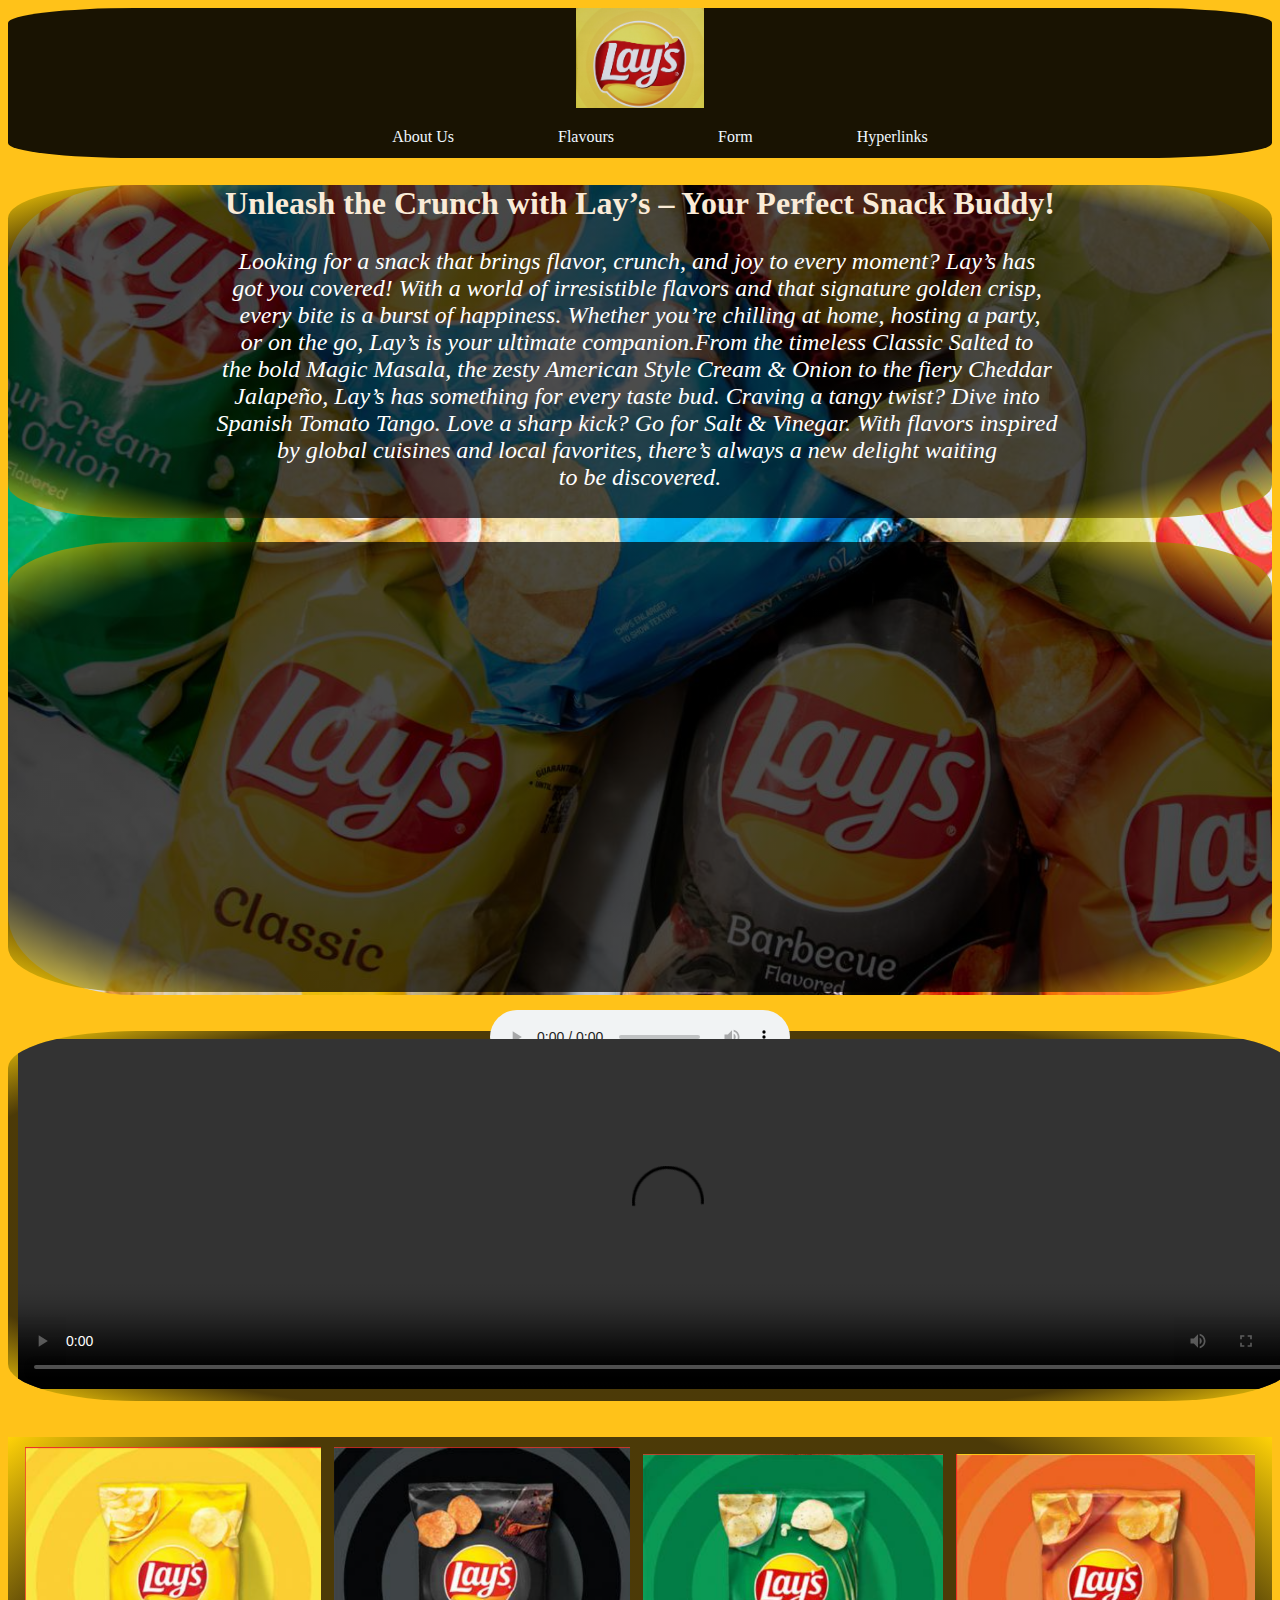
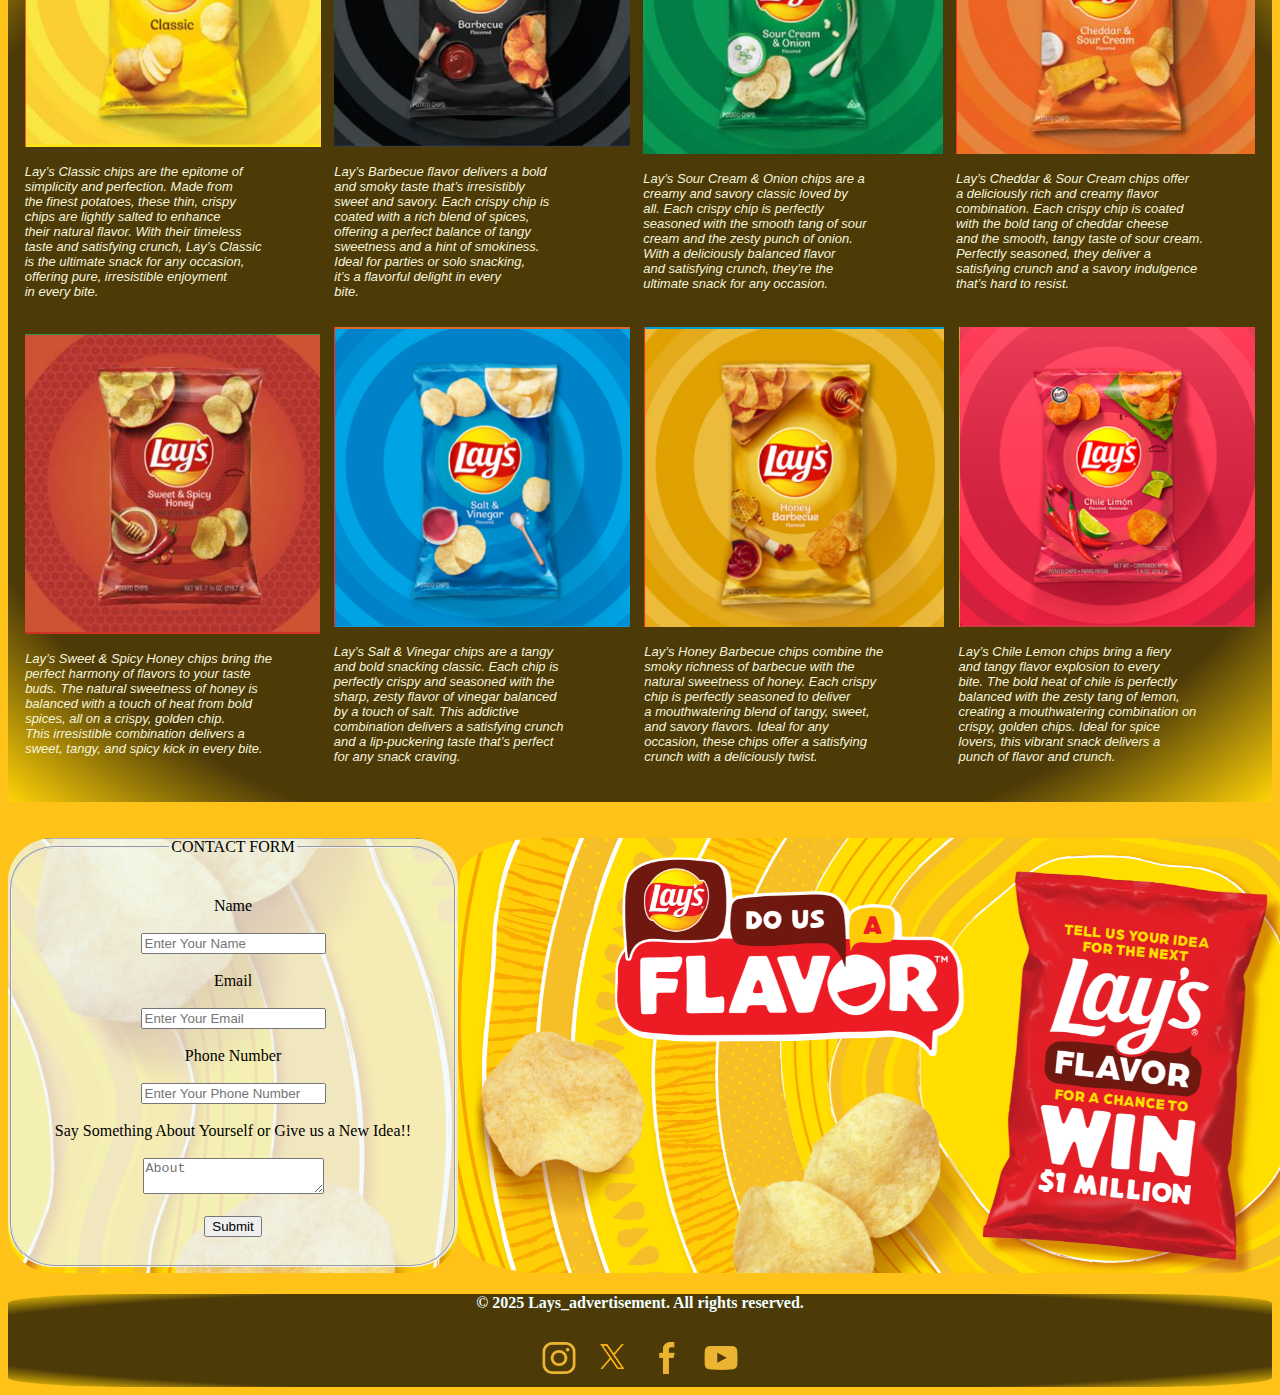
==== index.html @ 81a7016f "Update and rename lays.html to index.html" ====
<!DOCTYPE html>
<html lang="en">
<head>
    <meta charset="UTF-8">
    <meta name="viewport" content="width=device-width, initial-scale=1.0">
    <title>Lays</title>
    <link rel="stylesheet" href="lays.css">
</head>
<body>
    <header>
        <div>
            <img src="logo.jpg" height="100px">
        </div>
        <div id="navigate">
            <nav>
                <ul>
                    <li><a href="#About">About Us</a></li>
                    <li><a href="#Flavours">Flavours</a></li>
                    <li><a href="#Form">Form</a></li>
                    <li><a href="#Hyperlinks">Hyperlinks</a></li>
                </ul>
            </nav>
        </div>
    </header>

    <main>
        <section id="About">
            <div id="A">
                <div>
                    <h2>Unleash the Crunch with Lay’s – Your Perfect Snack Buddy!</h2>
<pre>Looking for a snack that brings flavor, crunch, and joy to every moment? Lay’s has 
got you covered! With a world of irresistible flavors and that signature golden crisp, 
every bite is a burst of happiness. Whether you’re chilling at home, hosting a party,
or on the go, Lay’s is your ultimate companion.From the timeless Classic Salted to 
the bold Magic Masala, the zesty American Style Cream & Onion to the fiery Cheddar 
Jalapeño, Lay’s has something for every taste bud. Craving a tangy twist? Dive into 
Spanish Tomato Tango. Love a sharp kick? Go for Salt & Vinegar. With flavors inspired 
by global cuisines and local favorites, there’s always a new delight waiting 
to be discovered.
                        </pre>
                </div>
                <div class="map">
                    <iframe 
                    src="https://www.google.com/maps/embed?pb=!1m18!1m12!1m3!1d3928.888107328095!2d76.90442!3d10.9687723!2m3!1f0!2f0!3f0!3m2!1i1024!2i768!4f13.1!3m3!1m2!1s0x3ba85ea6fa872763%3A0xfc12169b39ee7c49!2sA-1%20Chips!5e0!3m2!1sen!2sin!4v1698919931392!5m2!1sen!2sin" 
                    width="600" 
                    height="400" 
                    style="border:0;" 
                    allowfullscreen="" 
                    loading="lazy" 
                    referrerpolicy="no-referrer-when-downgrade">
                  </iframe>   
                  <embed type="video/webm" src="https://www.youtube.com/embed/3kaGxc2J-bs" width="600" height="400">
                               
                </div><br>
                
                <audio controls autoplay>
                    <source src="audio.mp3" type="audio/mp3">
                </audio>
            </div><br><br>
            <div id="move">
                
                <div id="slide"><video width="1300" height="350" controls >
                    <source src="v1.mp4" type="video/mp4">
                                </video></div>
                <div id="slide" ><video width="1300" height="350" controls>
                    <source src="v2.mp4" type="video/mp4">
                                </video></div>
                <div id="slide" ><video width="1300" height="350" controls>
                    <source src="v3.mp4" type="video/mp4">
                                </video></div>
            </div>
        </section><br><br>

        <section id="Flavours">
            <div id="Flavour">
                <div id="pic"><img src="p1.png" height="300">
                    <pre>
Lay’s Classic chips are the epitome of 
simplicity and perfection. Made from 
the finest potatoes, these thin, crispy 
chips are lightly salted to enhance 
their natural flavor. With their timeless 
taste and satisfying crunch, Lay’s Classic 
is the ultimate snack for any occasion, 
offering pure, irresistible enjoyment 
in every bite.
                    </pre>
                </div>
                <div id="pic"><img src="p2.png" height="300">
                    <pre>
Lay’s Barbecue flavor delivers a bold 
and smoky taste that’s irresistibly 
sweet and savory. Each crispy chip is 
coated with a rich blend of spices, 
offering a perfect balance of tangy 
sweetness and a hint of smokiness. 
Ideal for parties or solo snacking, 
it’s a flavorful delight in every 
bite.
                    </pre>
                </div>
                <div id="pic"><img src="p3.png" height="300">
                    <pre>
Lay’s Sour Cream & Onion chips are a 
creamy and savory classic loved by 
all. Each crispy chip is perfectly 
seasoned with the smooth tang of sour 
cream and the zesty punch of onion. 
With a deliciously balanced flavor 
and satisfying crunch, they’re the 
ultimate snack for any occasion.
                    </pre>
                </div>
                <div id="pic"><img src="p4.png" height="300">
                    <pre>
Lay’s Cheddar & Sour Cream chips offer 
a deliciously rich and creamy flavor 
combination. Each crispy chip is coated 
with the bold tang of cheddar cheese 
and the smooth, tangy taste of sour cream. 
Perfectly seasoned, they deliver a 
satisfying crunch and a savory indulgence 
that’s hard to resist.
                    </pre>
                </div>
                <div id="pic"><img src="p5.png" height="300">
                    <pre>
Lay’s Sweet & Spicy Honey chips bring the 
perfect harmony of flavors to your taste 
buds. The natural sweetness of honey is 
balanced with a touch of heat from bold 
spices, all on a crispy, golden chip. 
This irresistible combination delivers a 
sweet, tangy, and spicy kick in every bite.
                    </pre>
                </div>
                <div id="pic"><img src="p6.png" height="300">
                    <pre>
Lay’s Salt & Vinegar chips are a tangy 
and bold snacking classic. Each chip is 
perfectly crispy and seasoned with the 
sharp, zesty flavor of vinegar balanced 
by a touch of salt. This addictive 
combination delivers a satisfying crunch 
and a lip-puckering taste that’s perfect 
for any snack craving.
                    </pre>
                </div>
                <div id="pic"><img src="p7.png" height="300">
                    <pre>
Lay’s Honey Barbecue chips combine the 
smoky richness of barbecue with the 
natural sweetness of honey. Each crispy 
chip is perfectly seasoned to deliver 
a mouthwatering blend of tangy, sweet, 
and savory flavors. Ideal for any 
occasion, these chips offer a satisfying 
crunch with a deliciously twist.
                    </pre>
                </div>
                <div id="pic"><img src="p8.png" height="300">
                    <pre>
Lay’s Chile Lemon chips bring a fiery 
and tangy flavor explosion to every 
bite. The bold heat of chile is perfectly 
balanced with the zesty tang of lemon, 
creating a mouthwatering combination on 
crispy, golden chips. Ideal for spice 
lovers, this vibrant snack delivers a 
punch of flavor and crunch.
                    </pre>
                </div>
            </div>
        </section>
        <br><br>      
        <section id="Form">
            <div id="F">
                <form>
                    <fieldset>
                        <legend>CONTACT FORM</legend>
                    <br><br>
                    <label>Name</label><br><br>
                    <input type="text" placeholder="Enter Your Name" name="Name">        
                    <br><br>
                    <label>Email</label><br><br>
                    <input type="email" placeholder="Enter Your Email" name="Email">
                    <br><br>
                    <label>Phone Number</label><br><br>
                    <input type="tel" placeholder="Enter Your Phone Number" name="Phone">
                    <br><br>
                    <label>Say Something About Yourself or Give us a New Idea!!</label><br><br>
                    <textarea id="about" placeholder="About" name="About"></textarea><br><br>
                    <button>Submit</button>
                    <br><br>
                    </fieldset>
                </form>
            </div>
            <div id="k">
                <img src="f2.png" height="435px" width="850px">
            </div>  
        </section>


    </main>
    <footer>
        <section id="Hyperlinks">
            <div id="media">
                <h4>© 2025 Lays_advertisement. All rights reserved.</h4>
                <a href="https://www.instagram.com/lays/?hl=en" target="_blank"><img src="i3.png" height="50px" width="50px"></a>
                <a href="https://x.com/lays/?mx=2" target="_blank"><img src="i2.png" height="50px" width="50px"></a>
                <a href="https://www.facebook.com/lays/" target="_blank"><img src="i1.png" height="50px" width="50px"></a>
                <a href="https://www.youtube.com/user/lays" target="_blank"><img src="i4.png" height="50px" width="50px"></a>
            </div>

        </section>
    </footer>

</body>
</html>
---- lays.css ----
body{
    background-color: rgba(255, 187, 0, 0.9);
    /* background-image: url(b2.webp); */
    background-repeat: repeat;
    /* background-size: ;  */
}

header{
    height: 150px;
    background-color: rgb(0, 0, 0,0.9);
    border-radius: 10%;
    text-align: center;
}
#navigate{
    display: inline;
}

header nav ul li {
    color: antiquewhite;
    display: inline;
    padding: 50px;
    /* margin: 50px; */
}

header nav ul li a{
    color: aliceblue;
    text-decoration: none;
}
header nav ul li a:hover{
    transition:0.1s;
    color: rgb(255, 208, 0);
}

#move{
    width:100%;
    height:350px;
    background-image: radial-gradient(rgb(0, 0, 0,0.7),rgb(0, 0, 0,0.7),rgb(0, 0, 0,0.7),rgb(0, 0, 0,0.7),rgb(0, 0, 0,0.7),rgb(255, 217, 0,0.7));
    border-radius: 10%;
    overflow: auto;
    white-space: nowrap;
    padding:10px;
    display: flex;
    align-items: center; 
}

.slide{
    display: inline-block;
}

.pic{
    display: inline-block;
}


main #Flavours #Flavour{
    background-image: radial-gradient(rgb(0, 0, 0,0.7),rgb(0, 0, 0,0.7),rgb(0, 0, 0,0.7),rgb(0, 0, 0,0.7),rgb(0, 0, 0,0.7),rgb(255, 217, 0,0.7));
    padding:10px;
    color: azure;
    display: flex;
    flex-wrap: wrap;
    align-items: center;
    justify-content: space-around; 
}

main #About #A{
    height: 810px;
    background-image: url('Background.jpg');   
    background-size: cover;
    border-radius: 10%;
    text-align: center;
}
main #About #A div{
    background-image: radial-gradient(rgb(0, 0, 0,0.7),rgb(0, 0, 0,0.7),rgb(0, 0, 0,0.7),rgb(0, 0, 0,0.7),rgb(0, 0, 0,0.7),rgb(255, 217, 0,0.7));    
    background-size: cover;
    border-radius: 10%;
    text-align: center;
}

main #About #A div h2{
    font-family: 'Times New Roman', Times, serif;
    color: rgb(250, 235, 215);
    font-size:xx-large;
}

.map{
    height: 450px;
}
.map iframe,embed{
    padding:10px;
    margin-top:20px;
    border-radius: 10%;
}
main #About #A div pre{
    font-family: 'Times New Roman', Times, serif;
    color: rgb(255, 255, 255);
    font-size:x-large;
    font-style:oblique;
}

main #Form{
    height: 435px;
    width: 450px;
    background-image: url('f1.png');
    background-size: cover;
    background-repeat: no-repeat;
    border-radius: 10%;
    text-align: center;
}


main #Form #F form{
    background-color: rgb(240, 248, 255,0.7);
    width:450px;
    border-radius: 10%;   
}

main #Form #F form fieldset{
    border-radius: 10%;
}

footer #Hyperlinks #media{
    background-image: radial-gradient(rgb(0, 0, 0,0.7),rgb(0, 0, 0,0.7),rgb(0, 0, 0,0.7),rgb(0, 0, 0,0.7),rgb(0, 0, 0,0.7),rgb(255, 217, 0,0.7));    
    background-size: contain;
    border-radius: 10%;
    color: azure;
    text-align: center;
}

#Form:hover{
    #k{
    transform: scale(1.05);
    transition: 2s;
    animation: view 2s ease-in-out forwards;
    }
}

#k img{
    border-radius: 10%;
}

@keyframes view {
    0%{
        transform: rotate(10deg);
    }20%{
        transform: rotate(-10deg);
    }40%{
        transform: rotate(10deg);
    }60%{
        transform: rotate(-10deg);
    }80%{
        transform: rotate(10deg);
    }100%{
        transform: rotate(0deg);
    }
    
}
main #Flavours #Flavour #pic pre{
    color: beige;
    font-family: 'Lucida Sans', 'Lucida Sans Regular', 'Lucida Grande', 'Lucida Sans Unicode', Geneva, Verdana, sans-serif;
    font-style: italic;
    font-size: small;
}

#Flavour div:hover{
    transition: 0.5s;
    transform: scale(1.25);

}

#Form {
    display: flex; 
}
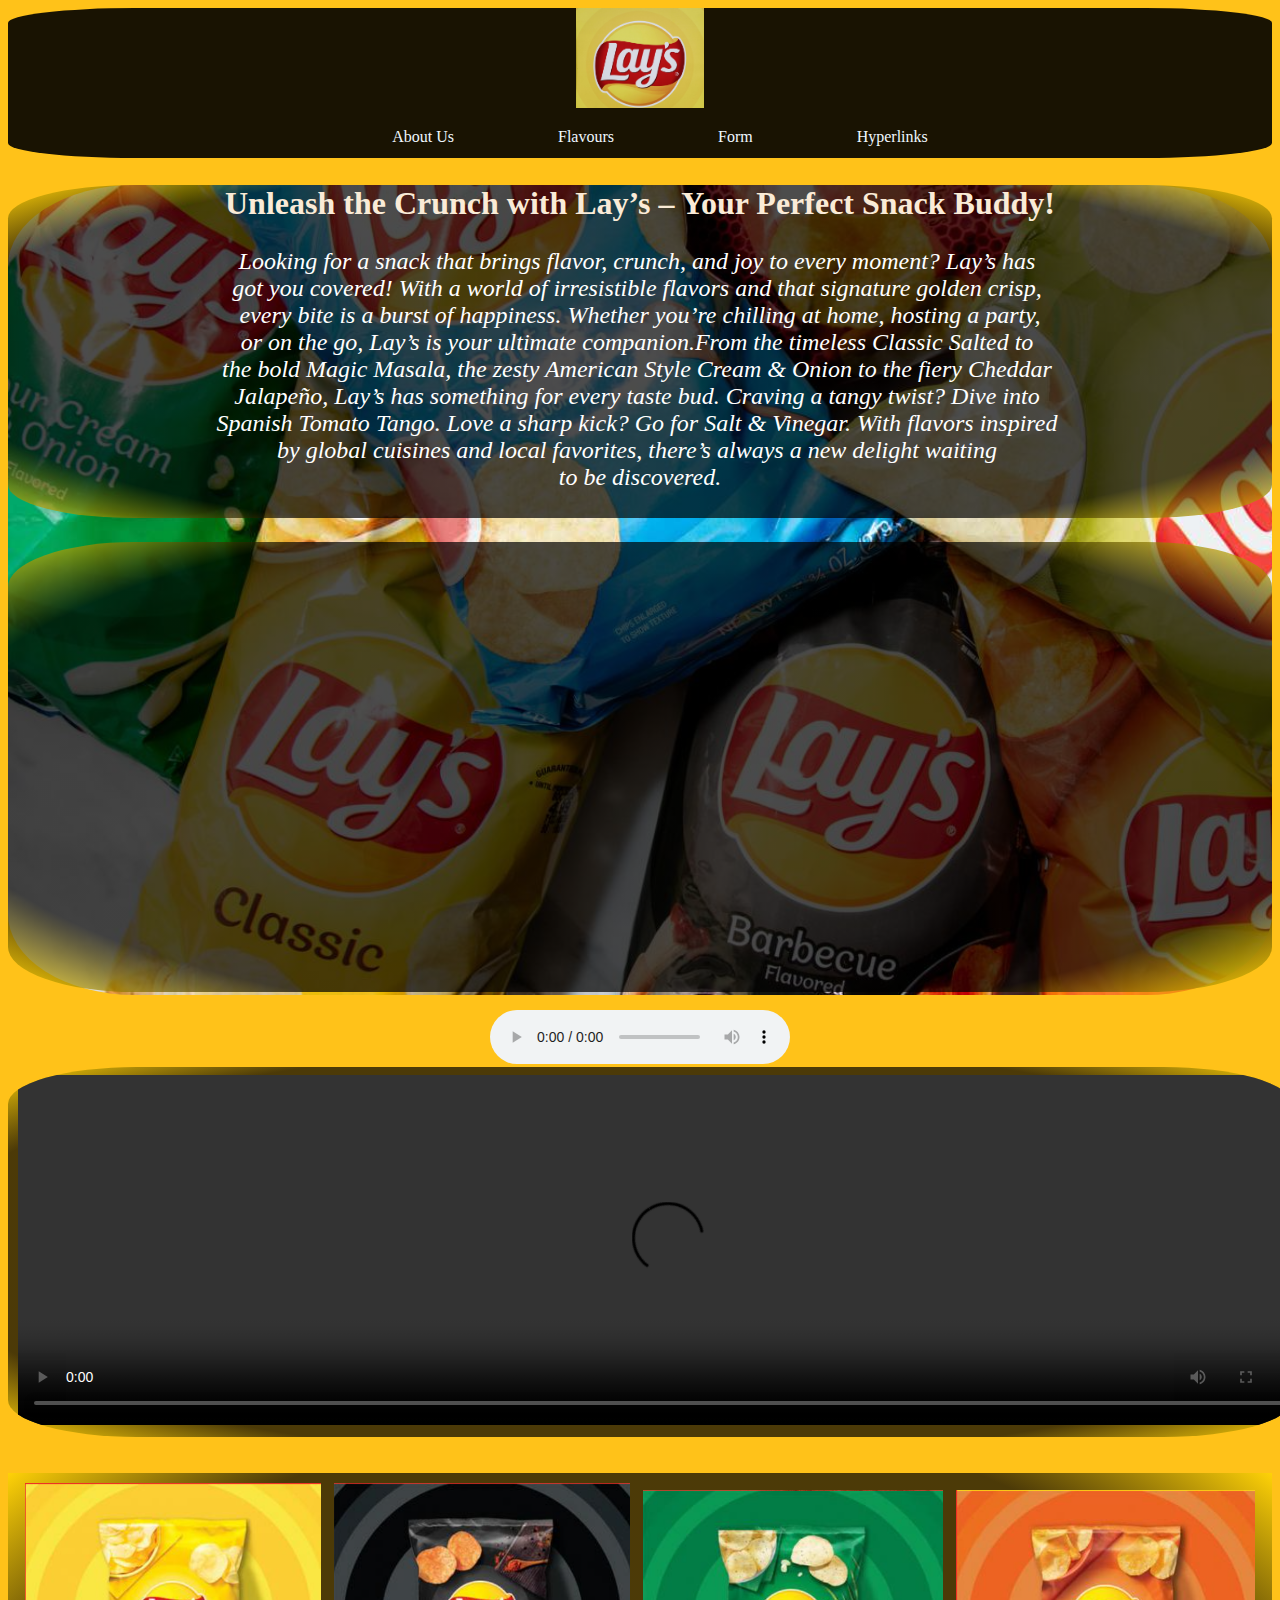
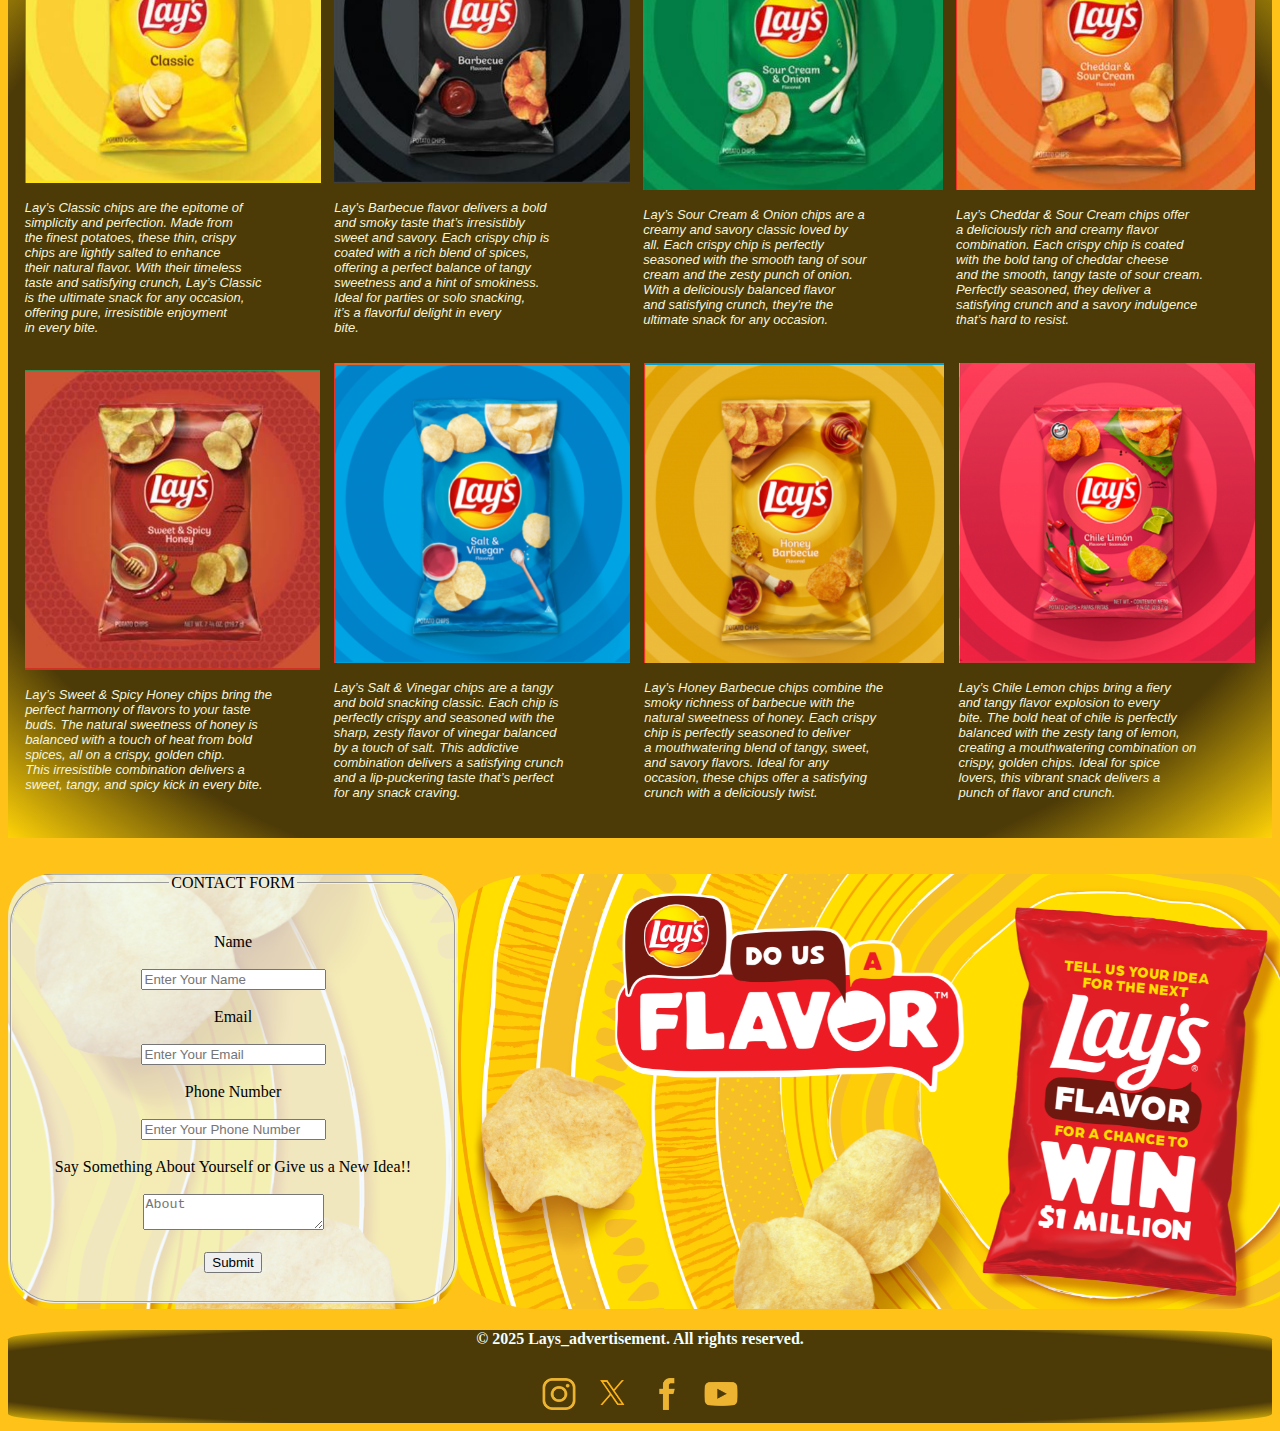
==== commit ff5ddc97: "Update index.html" ====
--- a/index.html
+++ b/index.html
@@ -57,6 +57,7 @@
                     <source src="audio.mp3" type="audio/mp3">
                 </audio>
             </div><br><br>
+            <br><br>
             <div id="move">
                 
                 <div id="slide"><video width="1300" height="350" controls >
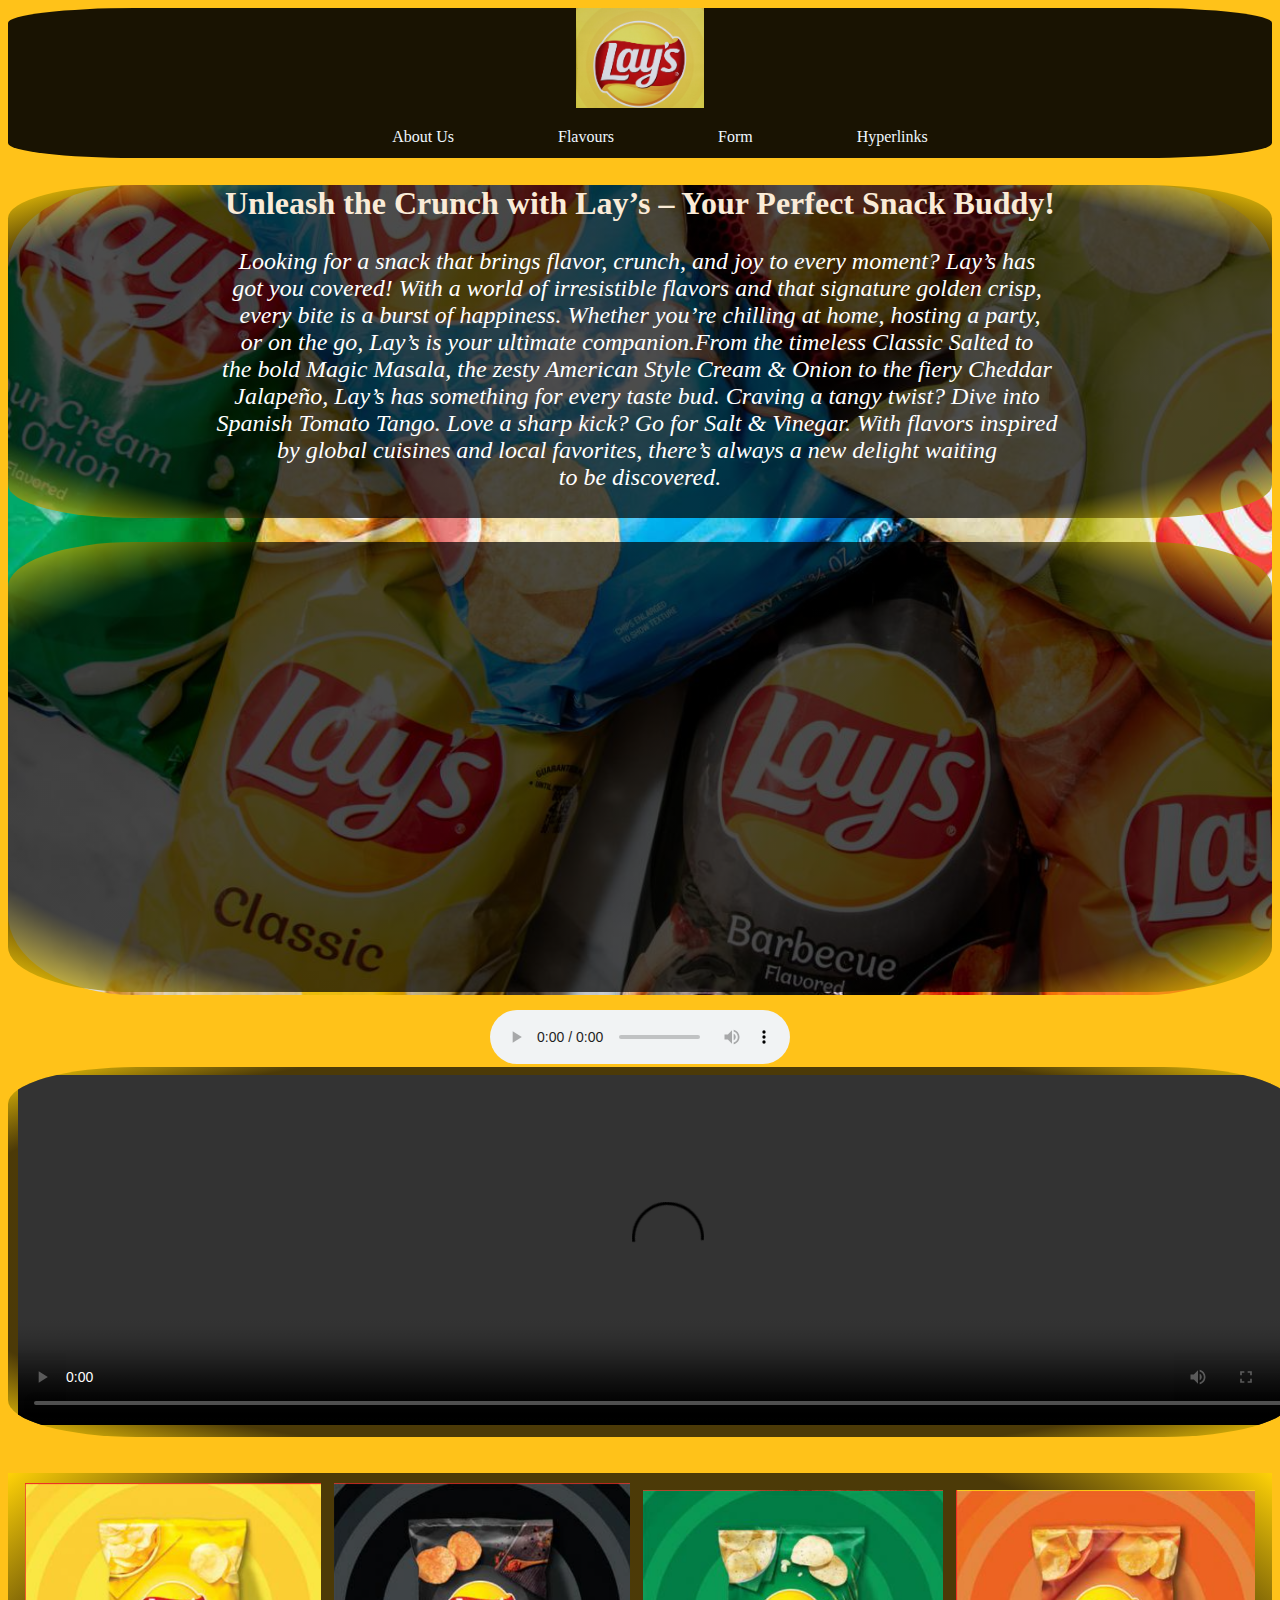
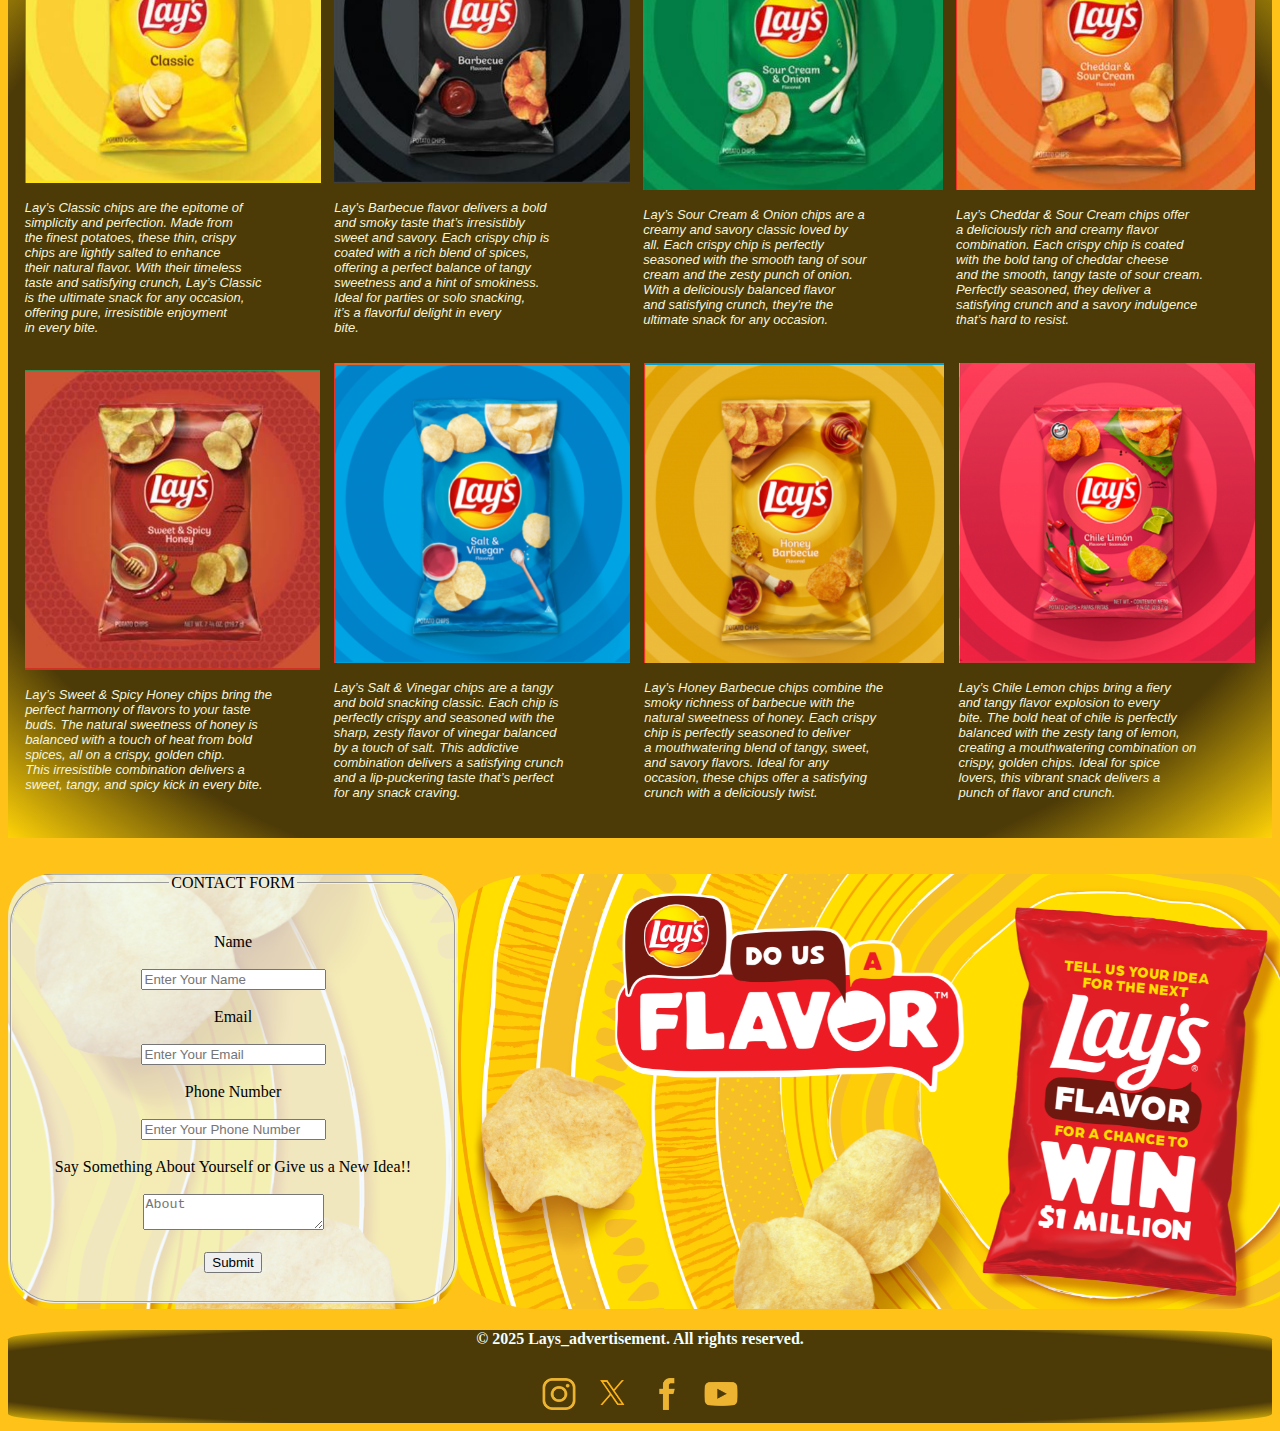
==== commit 0b08ea3a: "Update index.html" ====
--- a/index.html
+++ b/index.html
@@ -64,7 +64,7 @@
                     <source src="v1.mp4" type="video/mp4">
                                 </video></div>
                 <div id="slide" ><video width="1300" height="350" controls>
-                    <source src="v2.mp4" type="video/mp4">
+                    <source src="v2.webm" type="video/webm">
                                 </video></div>
                 <div id="slide" ><video width="1300" height="350" controls>
                     <source src="v3.mp4" type="video/mp4">
